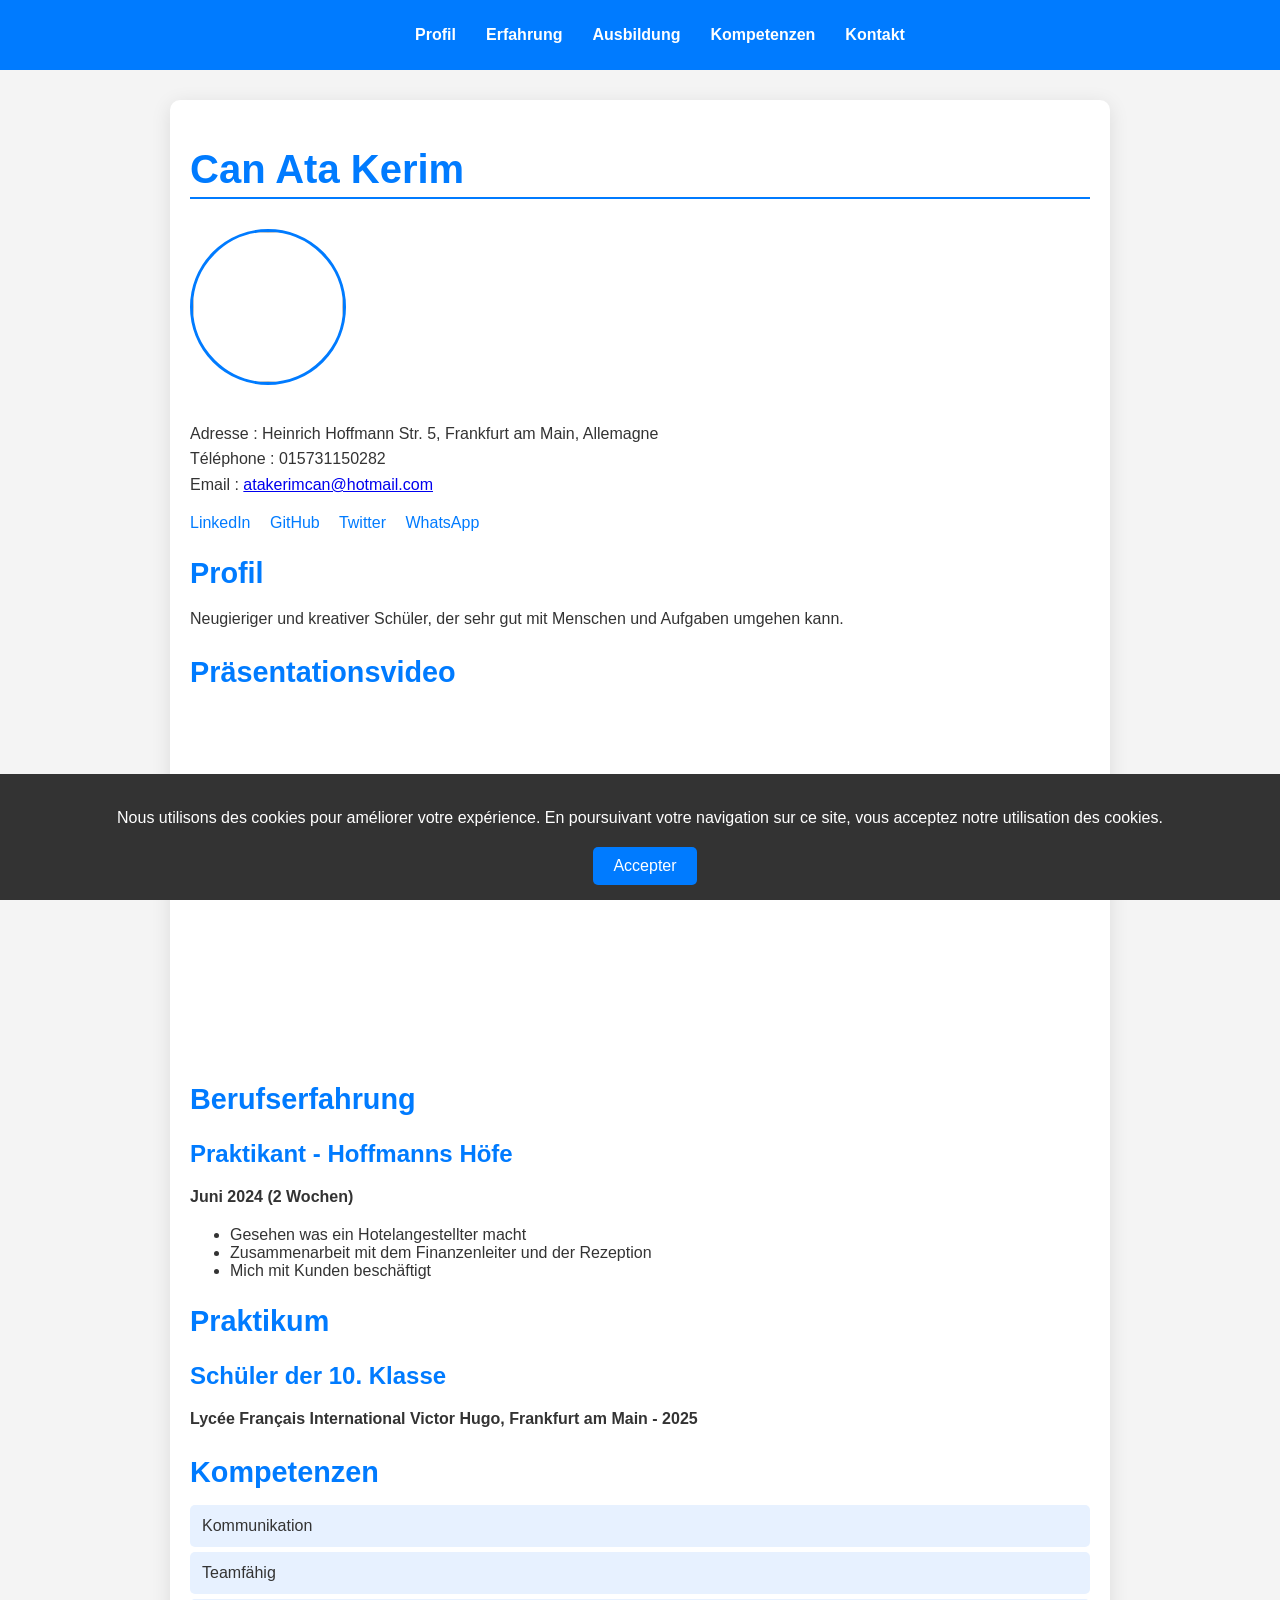
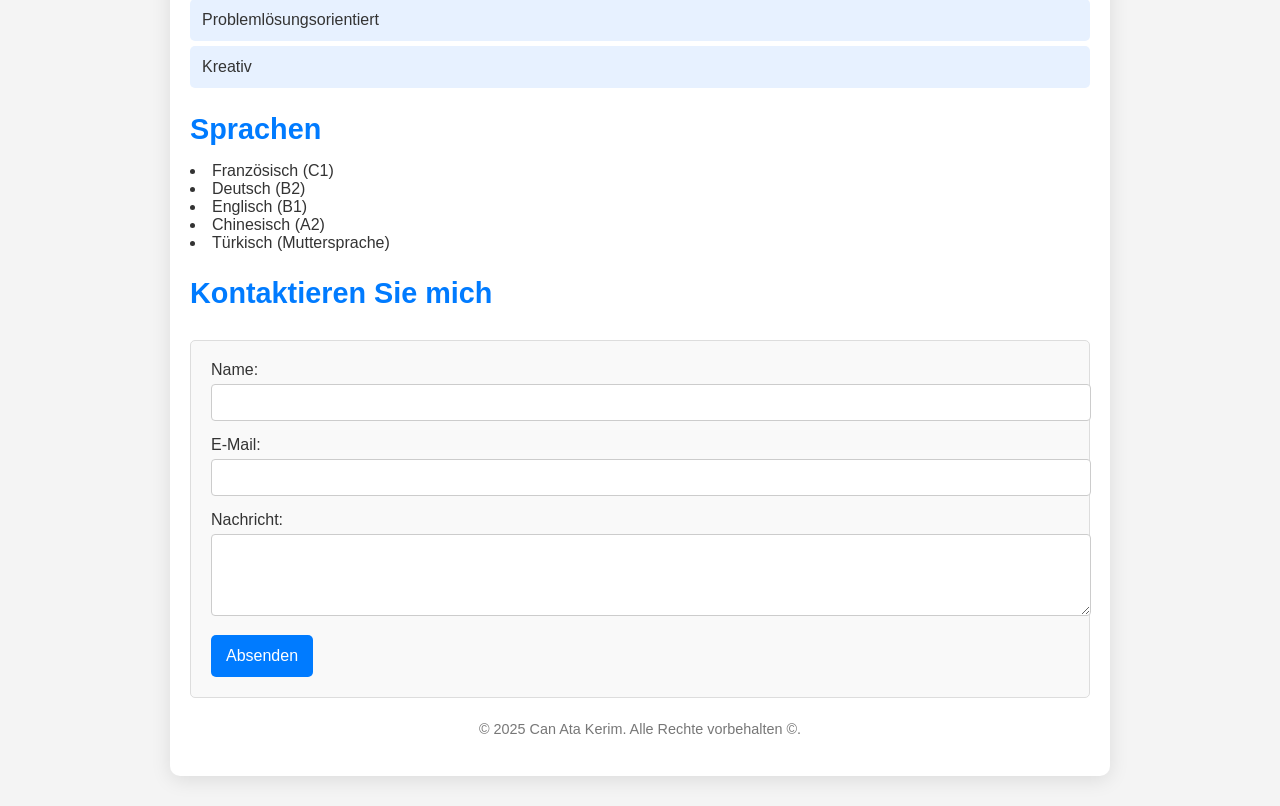
==== index.html @ 6a13491c "Update index.html" ====
<!DOCTYPE html>
<html lang="de">
<head>
  <meta charset="UTF-8">
  <meta name="viewport" content="width=device-width, initial-scale=1.0">
  <title>CV Professionell</title>
  <link rel="stylesheet" href="styles.css">
</head>
<body>
  <!-- Bannière des cookies -->
  <div id="cookie-banner" class="cookie-banner">
    <div class="cookie-content">
      <p>Nous utilisons des cookies pour améliorer votre expérience. En poursuivant votre navigation sur ce site, vous acceptez notre utilisation des cookies.</p>
      <button id="accept-cookies">Accepter</button>
    </div>
  </div>

  <!-- Navigation -->
  <nav>
    <ul class="navbar">
      <li><a href="#profil">Profil</a></li>
      <li><a href="#erfahrung">Erfahrung</a></li>
      <li><a href="#ausbildung">Ausbildung</a></li>
      <li><a href="#kompetenzen">Kompetenzen</a></li>
      <li><a href="#kontakt">Kontakt</a></li>
    </ul>
  </nav>

  <div class="container">
    <!-- Information personnelle -->
    <h1>Can Ata Kerim</h1>
    <img src="C:\Users\atake\Desktop\web sayfa/benimfotoeski.jpg" class="profile-photo">
    <p>
      Adresse : Heinrich Hoffmann Str. 5, Frankfurt am Main, Allemagne<br>
      Téléphone : 015731150282<br>
      Email : <a href="mailto:atakerimcan@hotmail.com">atakerimcan@hotmail.com</a><br>
      <div class="links">
    <a href="https://www.linkedin.com/shareArticle?url=https://ata2009.github.io/Praktikum_AtakerimCan2009aW1wb3J0YW50cGxlYXNlZG9uJ3RnaXZlYWNjZXN0b290aGVyc2hlcmU/" target="_blank">LinkedIn</a>
    <a href="https://github.com/ata2009" target="_blank">GitHub</a>
    <a href="https://twitter.com/intent/tweet?text=Schau%20dir%20mein%20CV%20an!&url=https://ata2009.github.io/Praktikum_AtakerimCan2009aW1wb3J0YW50cGxlYXNlZG9uJ3RnaXZlYWNjZXN0b290aGVyc2hlcmU/" target="_blank">Twitter</a>
    <a href="https://wa.me/?text=Schau%20dir%20mein%20CV%20an!%20https://ata2009.github.io/Praktikum_AtakerimCan2009aW1wb3J0YW50cGxlYXNlZG9uJ3RnaXZlYWNjZXN0b290aGVyc2hlcmU/" target="_blank">WhatsApp</a>
</div>
    </p>

    <!-- Profil -->
    <h2 id="profil">Profil</h2>
    <p>
      Neugieriger und kreativer Schüler, der sehr gut mit Menschen und Aufgaben umgehen kann.
    </p>

    <!-- Vidéo -->
    <h2 id="video">Präsentationsvideo</h2>
    <iframe class="video" src="https://www.youtube.com/embed/votre_video_id" frameborder="0" allowfullscreen></iframe>

    <!-- Expérience -->
    <h2 id="erfahrung">Berufserfahrung</h2>
    <h3>Praktikant - Hoffmanns Höfe</h3>
    <p><strong>Juni 2024 (2 Wochen)</strong></p>
    <ul>
      <li>Gesehen was ein Hotelangestellter macht</li>
      <li>Zusammenarbeit mit dem Finanzenleiter und der Rezeption</li>
      <li>Mich mit Kunden beschäftigt</li>
    </ul>

    <!-- Formation -->
    <h2 id="ausbildung">Praktikum</h2>
    <h3>Schüler der 10. Klasse</h3>
    <p><strong>Lycée Français International Victor Hugo, Frankfurt am Main - 2025</strong></p>

    <!-- Compétences -->
    <h2 id="kompetenzen">Kompetenzen</h2>
    <ul class="skills">
      <li>Kommunikation</li>
      <li>Teamfähig</li>
      <li>Problemlösungsorientiert</li>
      <li>Kreativ</li>
    </ul>

    <!-- Langues -->
    <h2 id="sprachen">Sprachen</h2>
    <p>
      <li>Französisch (C1)</li>
      <li>Deutsch (B2)</li>
      <li>Englisch (B1)</li>
      <li>Chinesisch (A2)</li>
      <li>Türkisch (Muttersprache)</li>
    </p>

    <!-- Contact -->
    <h2 id="kontakt">Kontaktieren Sie mich</h2>
    <form class="contact-form" action="#" method="post">
      <label for="name">Name:</label>
      <input type="text" id="name" name="name" required>

      <label for="email">E-Mail:</label>
      <input type="email" id="email" name="email" required>

      <label for="message">Nachricht:</label>
      <textarea id="message" name="message" rows="4" required></textarea>

      <button type="submit">Absenden</button>
    </form>

    <div class="footer">
      <p>&copy; 2025 Can Ata Kerim. Alle Rechte vorbehalten ©.</p>
    </div>
  </div>

  <!-- JavaScript pour la bannière de cookies -->
  <script>
    // Attendre que le DOM soit complètement chargé
    document.addEventListener('DOMContentLoaded', function() {
        var cookieBanner = document.getElementById('cookie-banner');
        var acceptButton = document.getElementById('accept-cookies');
        
        // Vérifier si l'utilisateur a déjà accepté les cookies
        if (!localStorage.getItem('cookiesAccepted')) {
            // Afficher la bannière avec animation
            setTimeout(function() {
                cookieBanner.classList.add('show');
            }, 1000); // Attendre 1 seconde avant de montrer la bannière
        }

        // Si l'utilisateur accepte les cookies
        acceptButton.addEventListener('click', function() {
            // Cacher la bannière avec animation
            cookieBanner.classList.remove('show');
            
            // Sauvegarder que l'utilisateur a accepté les cookies
            localStorage.setItem('cookiesAccepted', 'true');
            
            // Attendre que l'animation soit terminée avant de cacher l'élément
            setTimeout(function() {
                cookieBanner.style.display = 'none';
            }, 500); // Délai de 500ms pour laisser l'animation se terminer
        });
    });
  </script>
</body>
</html>
---- styles.css ----
/* styles.css */

body {
    font-family: 'Arial', sans-serif;
    margin: 0;
    padding: 0;
    background-color: #f4f4f4;
    color: #333;
}

nav {
    background: #007BFF;
    padding: 10px 0;
    position: sticky;
    top: 0;
    z-index: 1000;
}

.navbar {
    list-style: none;
    display: flex;
    justify-content: center;
}

.navbar li {
    margin: 0 15px;
}

.navbar a {
    color: white;
    text-decoration: none;
    font-weight: bold;
    transition: color 0.3s;
}

.navbar a:hover {
    color: #FFD700;
}

.container {
    max-width: 900px;
    margin: 30px auto;
    padding: 20px;
    background: #ffffff;
    border-radius: 10px;
    box-shadow: 0 4px 20px rgba(0, 0, 0, 0.1);
}

h1, h2, h3 {
    color: #007BFF;
    margin-bottom: 10px;
}

h1 {
    font-size: 2.5em;
    border-bottom: 2px solid #007BFF;
    padding-bottom: 5px;
}

h2 {
    font-size: 1.8em;
    margin-top: 25px;
    cursor: pointer;
}

h3 {
    font-size: 1.5em;
}

p {
    line-height: 1.6;
}

.profile-photo {
    width: 150px;
    height: 150px;
    border-radius: 50%;
    margin: 20px 0;
    border: 3px solid #007BFF;
}

.video {
    width: 100%;
    height: 315px;
    margin: 20px 0;
}

.skills {
    list-style-type: none;
    padding: 0;
}

.skills li {
    background: #e7f1ff;
    margin: 5px 0;
    padding: 12px;
    border-radius: 5px;
    transition: background 0.3s;
}

.skills li:hover {
    background: #d0e7ff;
}

.contact-form {
    margin-top: 30px;
    padding: 20px;
    background-color: #f9f9f9;
    border: 1px solid #ddd;
    border-radius: 5px;
}

.contact-form label {
    display: block;
    margin-bottom: 5px;
}

.contact-form input, .contact-form textarea {
    width: 100%;
    padding: 10px;
    margin-bottom: 15px;
    border: 1px solid #ccc;
    border-radius: 4px;
}

.contact-form button {
    background-color: #007BFF;
    color: white;
    border: none;
    padding: 12px 15px;
    border-radius: 5px;
    cursor: pointer;
    font-size: 1em;
    transition: background 0.3s;
}

.contact-form button:hover {
    background-color: #0056b3;
}

.footer {
    text-align: center;
    margin-top: 20px;
    font-size: 0.9em;
    color: #777;
}

.links a {
    color: #007BFF;
    text-decoration: none;
    margin-right: 15px;
}

.links a:hover {
    text-decoration: underline;
}

/* Styles pour le contenu caché */
.hidden {
    display: none;
}

/* Styles pour la bannière des cookies */
#cookie-banner {
    position: fixed;
    bottom: 0;
    left: 0;
    right: 0;
    background-color: #333;
    color: white;
    padding: 15px;
    text-align: center;
    font-size: 1em;
    z-index: 1000;
    display: none;
    justify-content: center;
    align-items: center;
    opacity: 0;
    transition: opacity 0.5s ease;
}

#cookie-banner.show {
    display: flex;
    opacity: 1;
}

#cookie-banner button {
    background-color: #007BFF;
    color: white;
    padding: 10px 20px;
    border: none;
    border-radius: 5px;
    cursor: pointer;
    font-size: 1em;
    margin-left: 10px;
}

#cookie-banner button:hover {
    background-color: #0056b3;
}

.cookie-consent {
    position: fixed;
    bottom: 0;
    left: 0;
    right: 0;
    background-color: #333;
    color: white;
    padding: 15px;
    text-align: center;
    font-size: 1em;
    z-index: 1000;
    display: none;
}

.cookie-consent .cookie-content {
    display: flex;
    justify-content: center;
    align-items: center;
}

.cookie-consent p {
    margin-right: 15px;
}

.cookie-consent button {
    background-color: #007BFF;
    color: white;
    padding: 10px 20px;
    border: none;
    border-radius: 5px;
    cursor: pointer;
    font-size: 1em;
}

.cookie-consent button:hover {
    background-color: #0056b3;
}
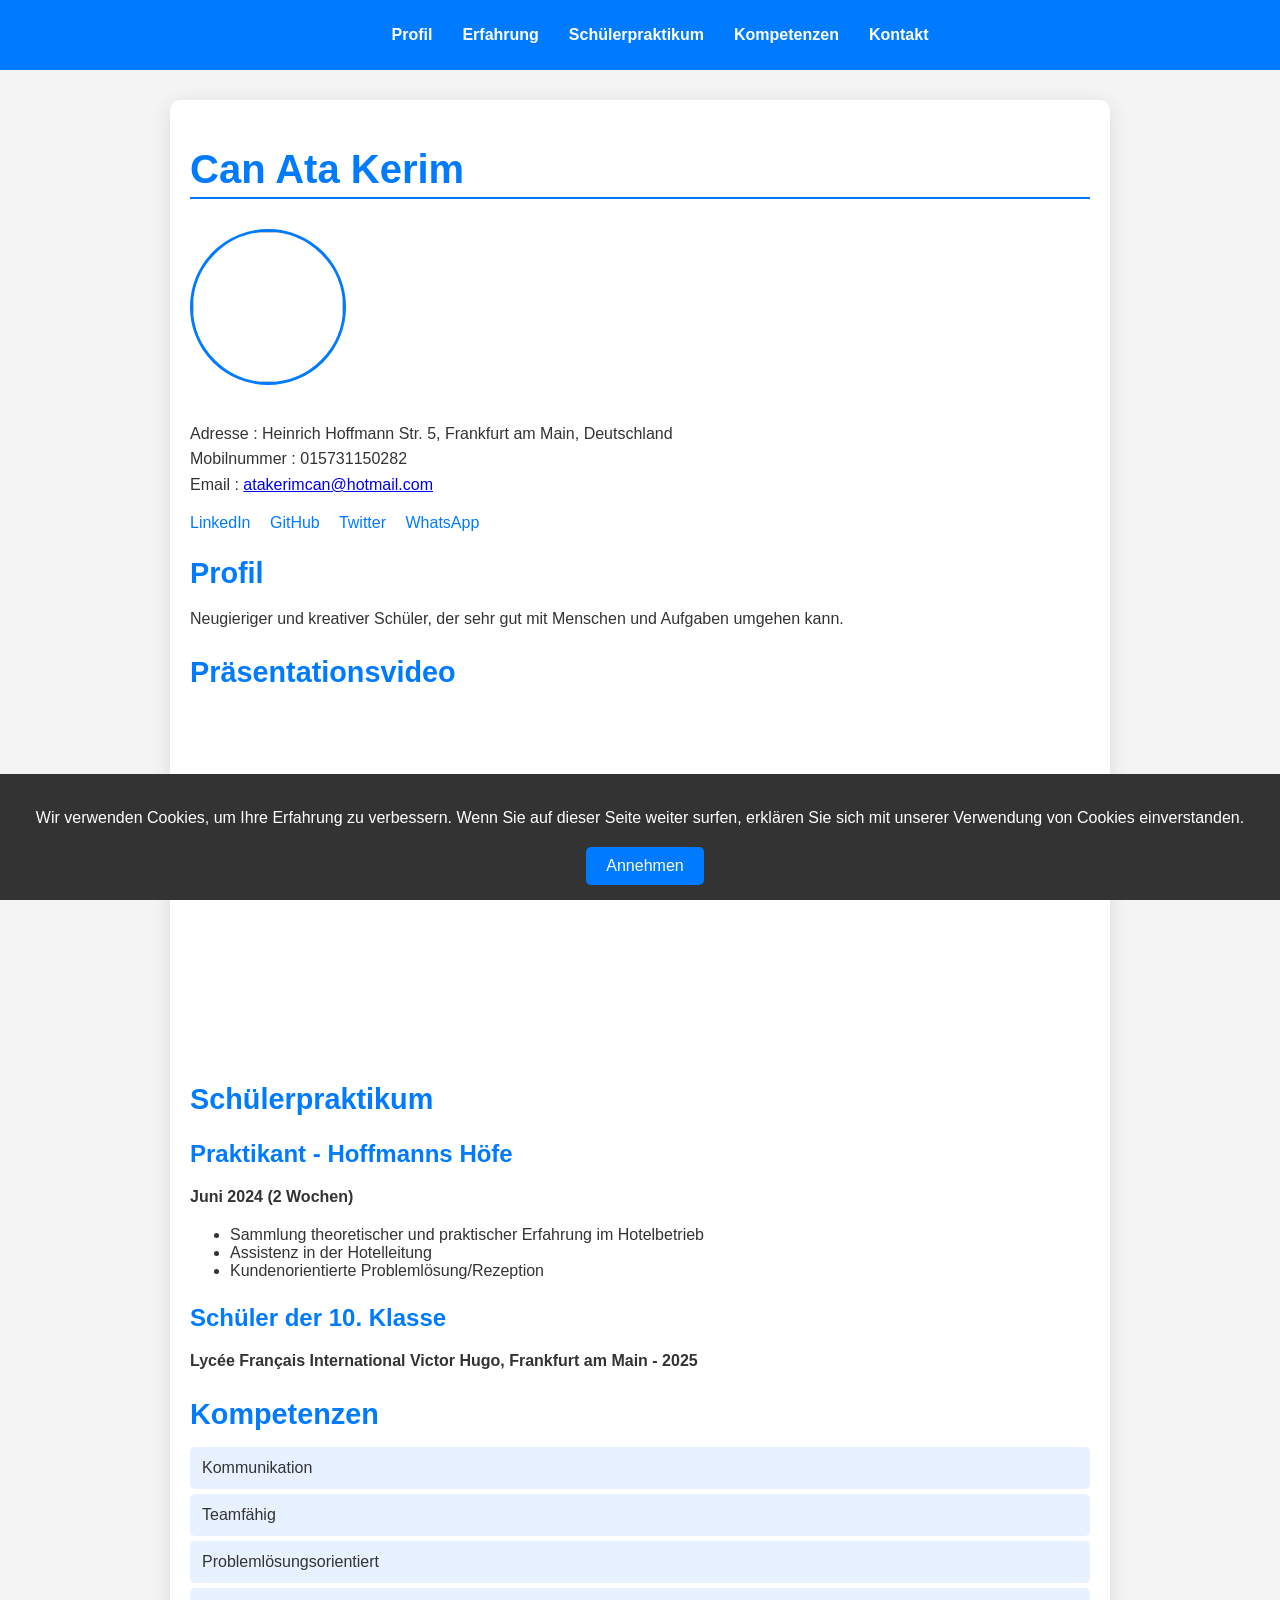
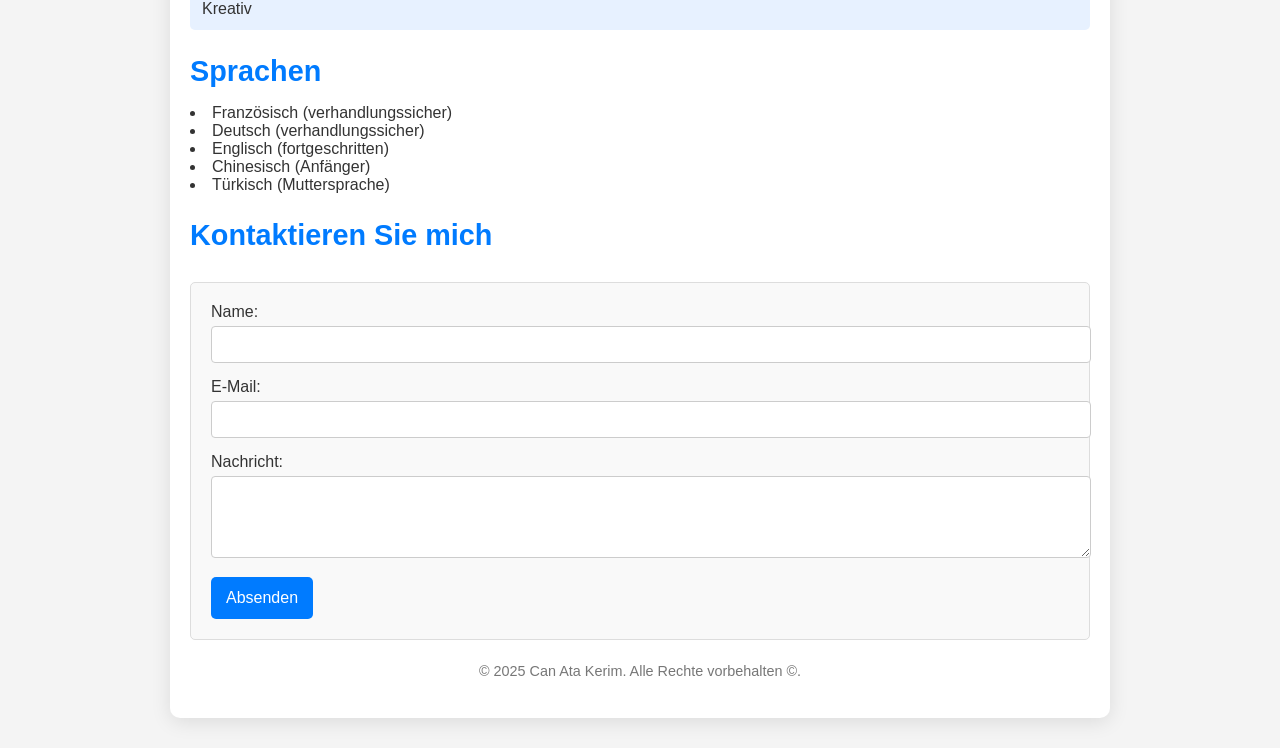
==== commit 6217b3aa: "Update index.html" ====
--- a/index.html
+++ b/index.html
@@ -10,8 +10,8 @@
   <!-- Bannière des cookies -->
   <div id="cookie-banner" class="cookie-banner">
     <div class="cookie-content">
-      <p>Nous utilisons des cookies pour améliorer votre expérience. En poursuivant votre navigation sur ce site, vous acceptez notre utilisation des cookies.</p>
-      <button id="accept-cookies">Accepter</button>
+      <p>Wir verwenden Cookies, um Ihre Erfahrung zu verbessern. Wenn Sie auf dieser Seite weiter surfen, erklären Sie sich mit unserer Verwendung von Cookies einverstanden.</p>
+      <button id="accept-cookies">Annehmen</button>
     </div>
   </div>
 
@@ -20,7 +20,7 @@
     <ul class="navbar">
       <li><a href="#profil">Profil</a></li>
       <li><a href="#erfahrung">Erfahrung</a></li>
-      <li><a href="#ausbildung">Ausbildung</a></li>
+      <li><a href="#ausbildung">Schülerpraktikum</a></li>
       <li><a href="#kompetenzen">Kompetenzen</a></li>
       <li><a href="#kontakt">Kontakt</a></li>
     </ul>
@@ -31,14 +31,21 @@
     <h1>Can Ata Kerim</h1>
     <img src="C:\Users\atake\Desktop\web sayfa/benimfotoeski.jpg" class="profile-photo">
     <p>
-      Adresse : Heinrich Hoffmann Str. 5, Frankfurt am Main, Allemagne<br>
-      Téléphone : 015731150282<br>
+      Adresse : Heinrich Hoffmann Str. 5, Frankfurt am Main, Deutschland<br>
+      Mobilnummer : 015731150282<br>
       Email : <a href="mailto:atakerimcan@hotmail.com">atakerimcan@hotmail.com</a><br>
-      <div class="links">
-    <a href="https://www.linkedin.com/shareArticle?url=https://ata2009.github.io/Praktikum_AtakerimCan2009aW1wb3J0YW50cGxlYXNlZG9uJ3RnaXZlYWNjZXN0b290aGVyc2hlcmU/" target="_blank">LinkedIn</a>
-    <a href="https://github.com/ata2009" target="_blank">GitHub</a>
-    <a href="https://twitter.com/intent/tweet?text=Schau%20dir%20mein%20CV%20an!&url=https://ata2009.github.io/Praktikum_AtakerimCan2009aW1wb3J0YW50cGxlYXNlZG9uJ3RnaXZlYWNjZXN0b290aGVyc2hlcmU/" target="_blank">Twitter</a>
-    <a href="https://wa.me/?text=Schau%20dir%20mein%20CV%20an!%20https://ata2009.github.io/Praktikum_AtakerimCan2009aW1wb3J0YW50cGxlYXNlZG9uJ3RnaXZlYWNjZXN0b290aGVyc2hlcmU/" target="_blank">WhatsApp</a>
+    <div class="links">
+    <!-- Partager sur LinkedIn -->
+    <a href="https://www.linkedin.com/shareArticle?mini=true&url=https://ata2009.github.io/Praktikum_AtakerimCan2009aW1wb3J0YW50cGxlYXNlZG9uJ3RnaXZlYWNjZXN0b290aGVyc2hlcmU/" target="_blank" rel="noopener noreferrer">LinkedIn</a>
+    
+    <!-- Profil GitHub -->
+    <a href="https://github.com/ata2009" target="_blank" rel="noopener noreferrer">GitHub</a>
+    
+    <!-- Partager sur Twitter -->
+    <a href="https://twitter.com/intent/tweet?text=Schau%20dir%20mein%20CV%20an!%20&url=https://ata2009.github.io/Praktikum_AtakerimCan2009aW1wb3J0YW50cGxlYXNlZG9uJ3RnaXZlYWNjZXN0b290aGVyc2hlcmU/" target="_blank" rel="noopener noreferrer">Twitter</a>
+    
+    <!-- Partager sur WhatsApp -->
+    <a href="https://wa.me/?text=Schau%20dir%20mein%20CV%20an!%20https://ata2009.github.io/Praktikum_AtakerimCan2009aW1wb3J0YW50cGxlYXNlZG9uJ3RnaXZlYWNjZXN0b290aGVyc2hlcmU/" target="_blank" rel="noopener noreferrer">WhatsApp</a>
 </div>
     </p>
 
@@ -53,17 +60,16 @@
     <iframe class="video" src="https://www.youtube.com/embed/votre_video_id" frameborder="0" allowfullscreen></iframe>
 
     <!-- Expérience -->
-    <h2 id="erfahrung">Berufserfahrung</h2>
+    <h2 id="erfahrung">Schülerpraktikum</h2>
     <h3>Praktikant - Hoffmanns Höfe</h3>
     <p><strong>Juni 2024 (2 Wochen)</strong></p>
     <ul>
-      <li>Gesehen was ein Hotelangestellter macht</li>
-      <li>Zusammenarbeit mit dem Finanzenleiter und der Rezeption</li>
-      <li>Mich mit Kunden beschäftigt</li>
+      <li>Sammlung theoretischer und praktischer Erfahrung im Hotelbetrieb</li>
+      <li>Assistenz in der Hotelleitung</li>
+      <li>Kundenorientierte Problemlösung/Rezeption</li>
     </ul>
 
     <!-- Formation -->
-    <h2 id="ausbildung">Praktikum</h2>
     <h3>Schüler der 10. Klasse</h3>
     <p><strong>Lycée Français International Victor Hugo, Frankfurt am Main - 2025</strong></p>
 
@@ -79,10 +85,10 @@
     <!-- Langues -->
     <h2 id="sprachen">Sprachen</h2>
     <p>
-      <li>Französisch (C1)</li>
-      <li>Deutsch (B2)</li>
-      <li>Englisch (B1)</li>
-      <li>Chinesisch (A2)</li>
+      <li>Französisch (verhandlungssicher)</li>
+      <li>Deutsch (verhandlungssicher)</li>
+      <li>Englisch (fortgeschritten)</li>
+      <li>Chinesisch (Anfänger)</li>
       <li>Türkisch (Muttersprache)</li>
     </p>
 
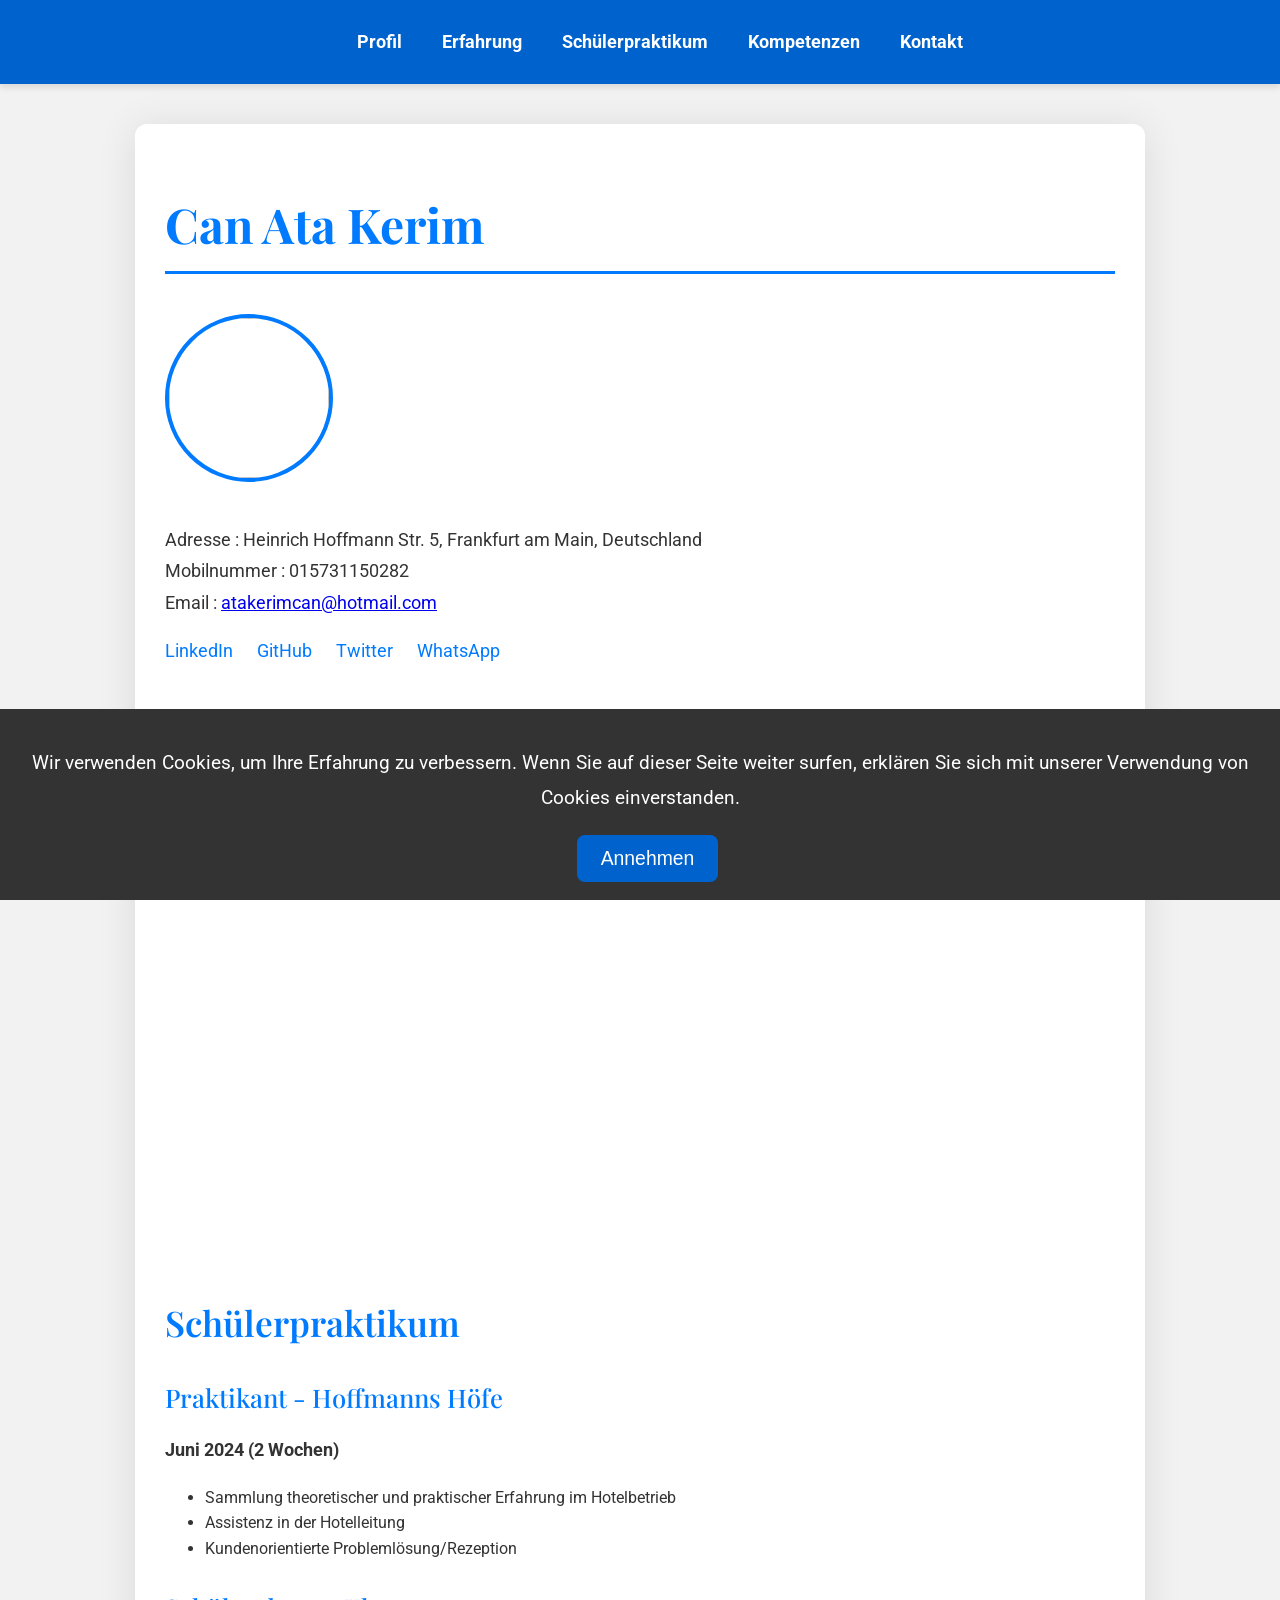
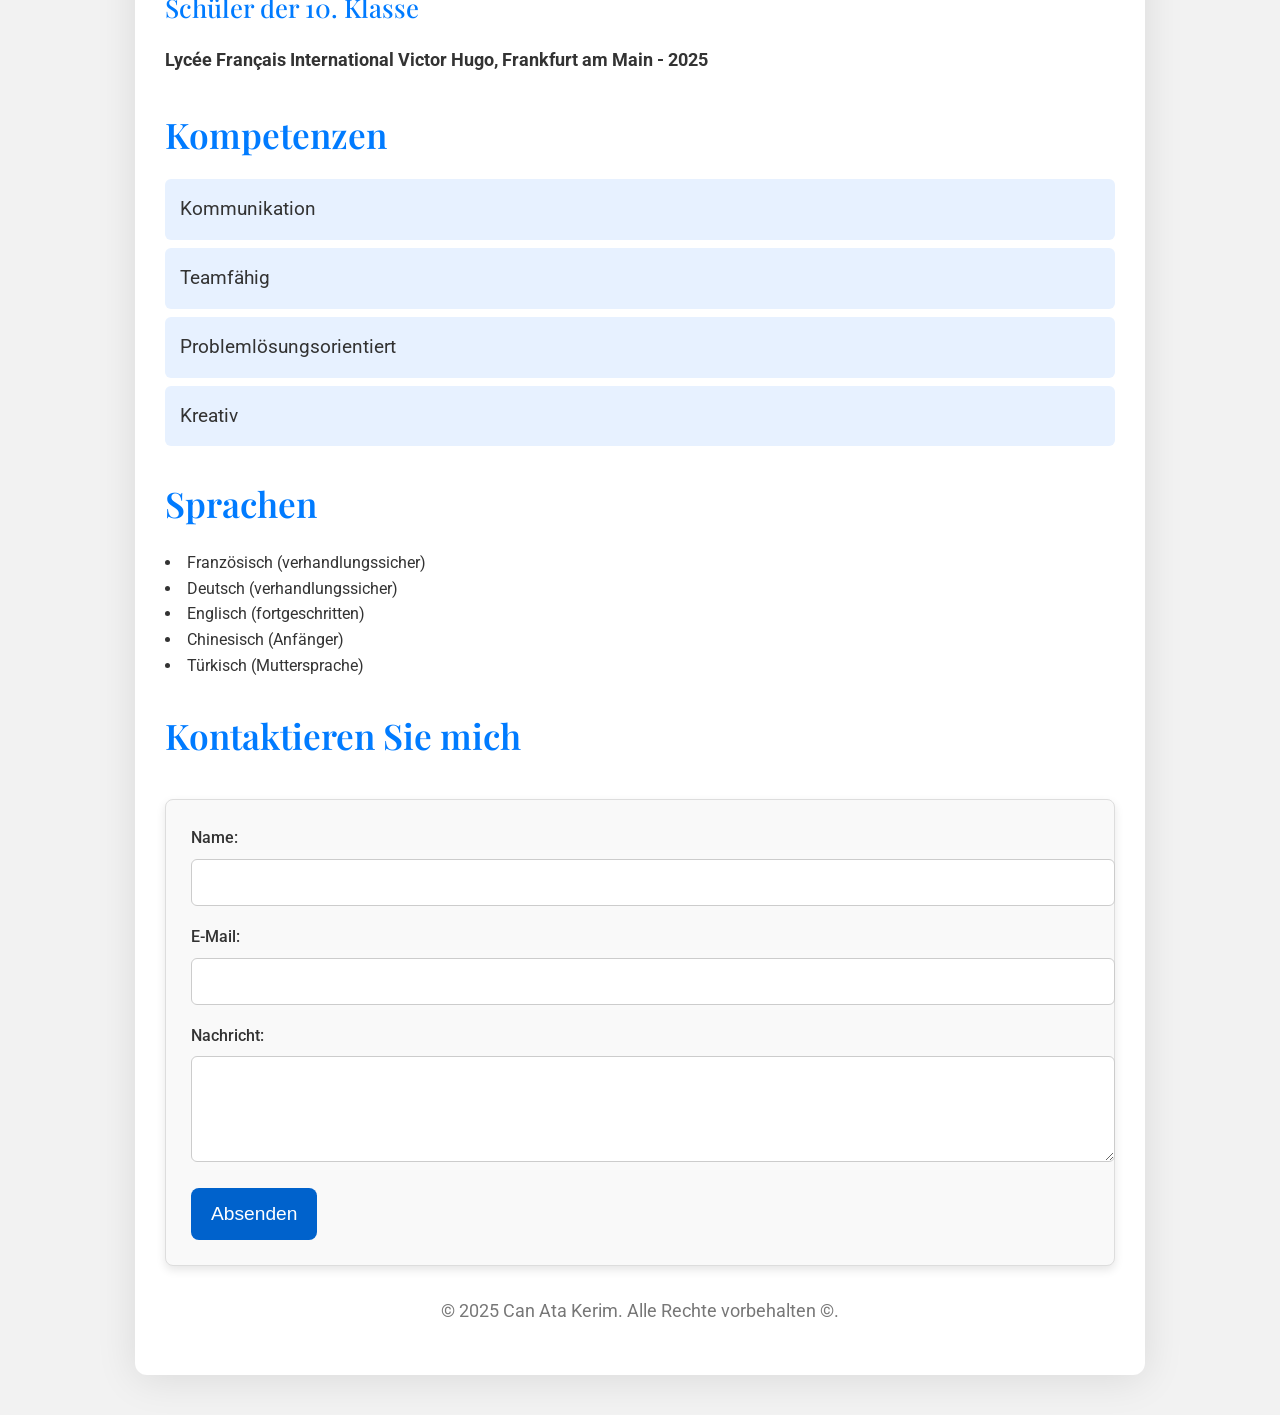
==== commit c7814c6f: "Update index.html" ====
--- a/index.html
+++ b/index.html
@@ -1,10 +1,11 @@
 <!DOCTYPE html>
 <html lang="de">
 <head>
+  <link href="https://fonts.googleapis.com/css2?family=Roboto:wght@400;500;700&family=Playfair+Display:wght@400;700&display=swap" rel="stylesheet">
   <meta charset="UTF-8">
   <meta name="viewport" content="width=device-width, initial-scale=1.0">
   <title>CV Professionell</title>
-  <link rel="stylesheet" href="styles.css">
+ <link rel="stylesheet" type="text/css" href="styles.css">
 </head>
 <body>
   <!-- Bannière des cookies -->
--- a/styles.css
+++ b/styles.css
@@ -1,21 +1,30 @@
 /* styles.css */
 
+/* Importing fonts */
+@import url('https://fonts.googleapis.com/css2?family=Roboto:wght@400;500;700&family=Playfair+Display:wght@400;700&display=swap');
+
+/* Base body styling */
 body {
-    font-family: 'Arial', sans-serif;
+    font-family: 'Roboto', sans-serif;
+    font-size: 16px;
+    line-height: 1.6;
     margin: 0;
     padding: 0;
-    background-color: #f4f4f4;
+    background-color: #f2f2f2;  /* Light gray background */
     color: #333;
 }
 
+/* Navbar styles */
 nav {
-    background: #007BFF;
-    padding: 10px 0;
+    background: #0062cc;  /* Darker blue for a more modern look */
+    padding: 12px 0;
     position: sticky;
     top: 0;
     z-index: 1000;
-}
-
+    box-shadow: 0 4px 6px rgba(0, 0, 0, 0.1);  /* Soft shadow effect */
+}
+
+/* Navbar menu */
 .navbar {
     list-style: none;
     display: flex;
@@ -23,68 +32,93 @@
 }
 
 .navbar li {
-    margin: 0 15px;
+    margin: 0 20px;
 }
 
 .navbar a {
     color: white;
     text-decoration: none;
     font-weight: bold;
+    font-family: 'Roboto', sans-serif;
+    font-size: 1.1em;
+    transition: color 0.3s, transform 0.2s ease-in-out;
+}
+
+.navbar a:hover {
+    color: #FFD700;  /* Gold hover effect */
+    transform: scale(1.1);  /* Slight scaling effect */
+}
+
+/* Main container */
+.container {
+    max-width: 950px;
+    margin: 40px auto;
+    padding: 30px;
+    background: #ffffff;
+    border-radius: 12px;
+    box-shadow: 0 4px 40px rgba(0, 0, 0, 0.1);  /* Larger shadow for depth */
+    background-image: url('https://www.transparenttextures.com/patterns/diagonal-stripes.png'); /* Subtle background texture */
+    background-color: #ffffff;
+}
+
+/* Main heading */
+h1, h2, h3 {
+    color: #007BFF;  /* Primary blue color */
+    margin-bottom: 15px;
+    font-family: 'Playfair Display', serif;
+}
+
+/* Title h1 */
+h1 {
+    font-size: 3em;
+    font-weight: 700;
+    border-bottom: 3px solid #007BFF;
+    padding-bottom: 8px;
+}
+
+/* Section headings h2 */
+h2 {
+    font-size: 2.2em;
+    margin-top: 30px;
+    font-weight: 600;
+    cursor: pointer;
     transition: color 0.3s;
 }
 
-.navbar a:hover {
-    color: #FFD700;
-}
-
-.container {
-    max-width: 900px;
-    margin: 30px auto;
-    padding: 20px;
-    background: #ffffff;
-    border-radius: 10px;
-    box-shadow: 0 4px 20px rgba(0, 0, 0, 0.1);
-}
-
-h1, h2, h3 {
+h2:hover {
     color: #007BFF;
-    margin-bottom: 10px;
-}
-
-h1 {
-    font-size: 2.5em;
-    border-bottom: 2px solid #007BFF;
-    padding-bottom: 5px;
-}
-
-h2 {
-    font-size: 1.8em;
-    margin-top: 25px;
-    cursor: pointer;
-}
-
+}
+
+/* Subtitle h3 */
 h3 {
-    font-size: 1.5em;
-}
-
+    font-size: 1.6em;
+    font-weight: 500;
+}
+
+/* Paragraphs */
 p {
-    line-height: 1.6;
-}
-
+    line-height: 1.8;
+    font-weight: 400;
+    font-size: 1.1em;
+}
+
+/* Profile photo */
 .profile-photo {
-    width: 150px;
-    height: 150px;
+    width: 160px;
+    height: 160px;
     border-radius: 50%;
-    margin: 20px 0;
-    border: 3px solid #007BFF;
-}
-
+    margin: 25px 0;
+    border: 4px solid #007BFF;
+}
+
+/* Video embed */
 .video {
     width: 100%;
     height: 315px;
     margin: 20px 0;
 }
 
+/* Skills list */
 .skills {
     list-style-type: none;
     padding: 0;
@@ -92,75 +126,88 @@
 
 .skills li {
     background: #e7f1ff;
-    margin: 5px 0;
-    padding: 12px;
-    border-radius: 5px;
-    transition: background 0.3s;
+    margin: 8px 0;
+    padding: 15px;
+    border-radius: 6px;
+    font-size: 1.2em;
+    transition: background 0.3s, transform 0.2s ease;
 }
 
 .skills li:hover {
     background: #d0e7ff;
-}
-
+    transform: scale(1.05);  /* Smooth scale effect on hover */
+}
+
+/* Contact form styling */
 .contact-form {
-    margin-top: 30px;
-    padding: 20px;
+    margin-top: 35px;
+    padding: 25px;
     background-color: #f9f9f9;
     border: 1px solid #ddd;
-    border-radius: 5px;
+    border-radius: 8px;
+    box-shadow: 0 4px 10px rgba(0, 0, 0, 0.1);  /* Light shadow effect */
 }
 
 .contact-form label {
     display: block;
-    margin-bottom: 5px;
+    margin-bottom: 8px;
+    font-weight: 500;
 }
 
 .contact-form input, .contact-form textarea {
     width: 100%;
-    padding: 10px;
-    margin-bottom: 15px;
+    padding: 12px;
+    margin-bottom: 18px;
     border: 1px solid #ccc;
-    border-radius: 4px;
+    border-radius: 6px;
+    font-size: 1.1em;
 }
 
 .contact-form button {
-    background-color: #007BFF;
+    background-color: #0062cc;
     color: white;
     border: none;
-    padding: 12px 15px;
-    border-radius: 5px;
-    cursor: pointer;
-    font-size: 1em;
-    transition: background 0.3s;
+    padding: 15px 20px;
+    border-radius: 8px;
+    cursor: pointer;
+    font-size: 1.2em;
+    transition: background 0.3s, transform 0.2s ease;
 }
 
 .contact-form button:hover {
     background-color: #0056b3;
-}
-
+    transform: scale(1.05);  /* Button hover scaling */
+}
+
+/* Footer styles */
 .footer {
     text-align: center;
-    margin-top: 20px;
-    font-size: 0.9em;
+    margin-top: 30px;
+    font-size: 1em;
     color: #777;
 }
 
+/* Social media links */
 .links a {
     color: #007BFF;
     text-decoration: none;
-    margin-right: 15px;
+    margin-right: 20px;
+    font-family: 'Roboto', sans-serif;
+    font-size: 1.1em;
+    transition: color 0.3s;
 }
 
 .links a:hover {
+    color: #FFD700;
     text-decoration: underline;
 }
 
-/* Styles pour le contenu caché */
+/* Hidden content */
 .hidden {
     display: none;
 }
 
-/* Styles pour la bannière des cookies */
+/* Cookie banner styling */
 #cookie-banner {
     position: fixed;
     bottom: 0;
@@ -168,9 +215,9 @@
     right: 0;
     background-color: #333;
     color: white;
-    padding: 15px;
+    padding: 18px;
     text-align: center;
-    font-size: 1em;
+    font-size: 1.1em;
     z-index: 1000;
     display: none;
     justify-content: center;
@@ -185,20 +232,22 @@
 }
 
 #cookie-banner button {
-    background-color: #007BFF;
-    color: white;
-    padding: 10px 20px;
+    background-color: #0062cc;
+    color: white;
+    padding: 12px 24px;
     border: none;
-    border-radius: 5px;
-    cursor: pointer;
-    font-size: 1em;
-    margin-left: 10px;
+    border-radius: 8px;
+    cursor: pointer;
+    font-size: 1.1em;
+    margin-left: 15px;
+    transition: background 0.3s;
 }
 
 #cookie-banner button:hover {
     background-color: #0056b3;
 }
 
+/* Cookie consent styling */
 .cookie-consent {
     position: fixed;
     bottom: 0;
@@ -206,9 +255,9 @@
     right: 0;
     background-color: #333;
     color: white;
-    padding: 15px;
+    padding: 18px;
     text-align: center;
-    font-size: 1em;
+    font-size: 1.1em;
     z-index: 1000;
     display: none;
 }
@@ -220,20 +269,18 @@
 }
 
 .cookie-consent p {
-    margin-right: 15px;
+    margin-right: 18px;
 }
 
 .cookie-consent button {
-    background-color: #007BFF;
-    color: white;
-    padding: 10px 20px;
+    background-color: #0062cc;
+    color: white;
+    padding: 12px 24px;
     border: none;
-    border-radius: 5px;
-    cursor: pointer;
-    font-size: 1em;
+    border-radius: 8px;
+    cursor: pointer;
+    font-size: 1.1em;
 }
 
 .cookie-consent button:hover {
     background-color: #0056b3;
-}
-
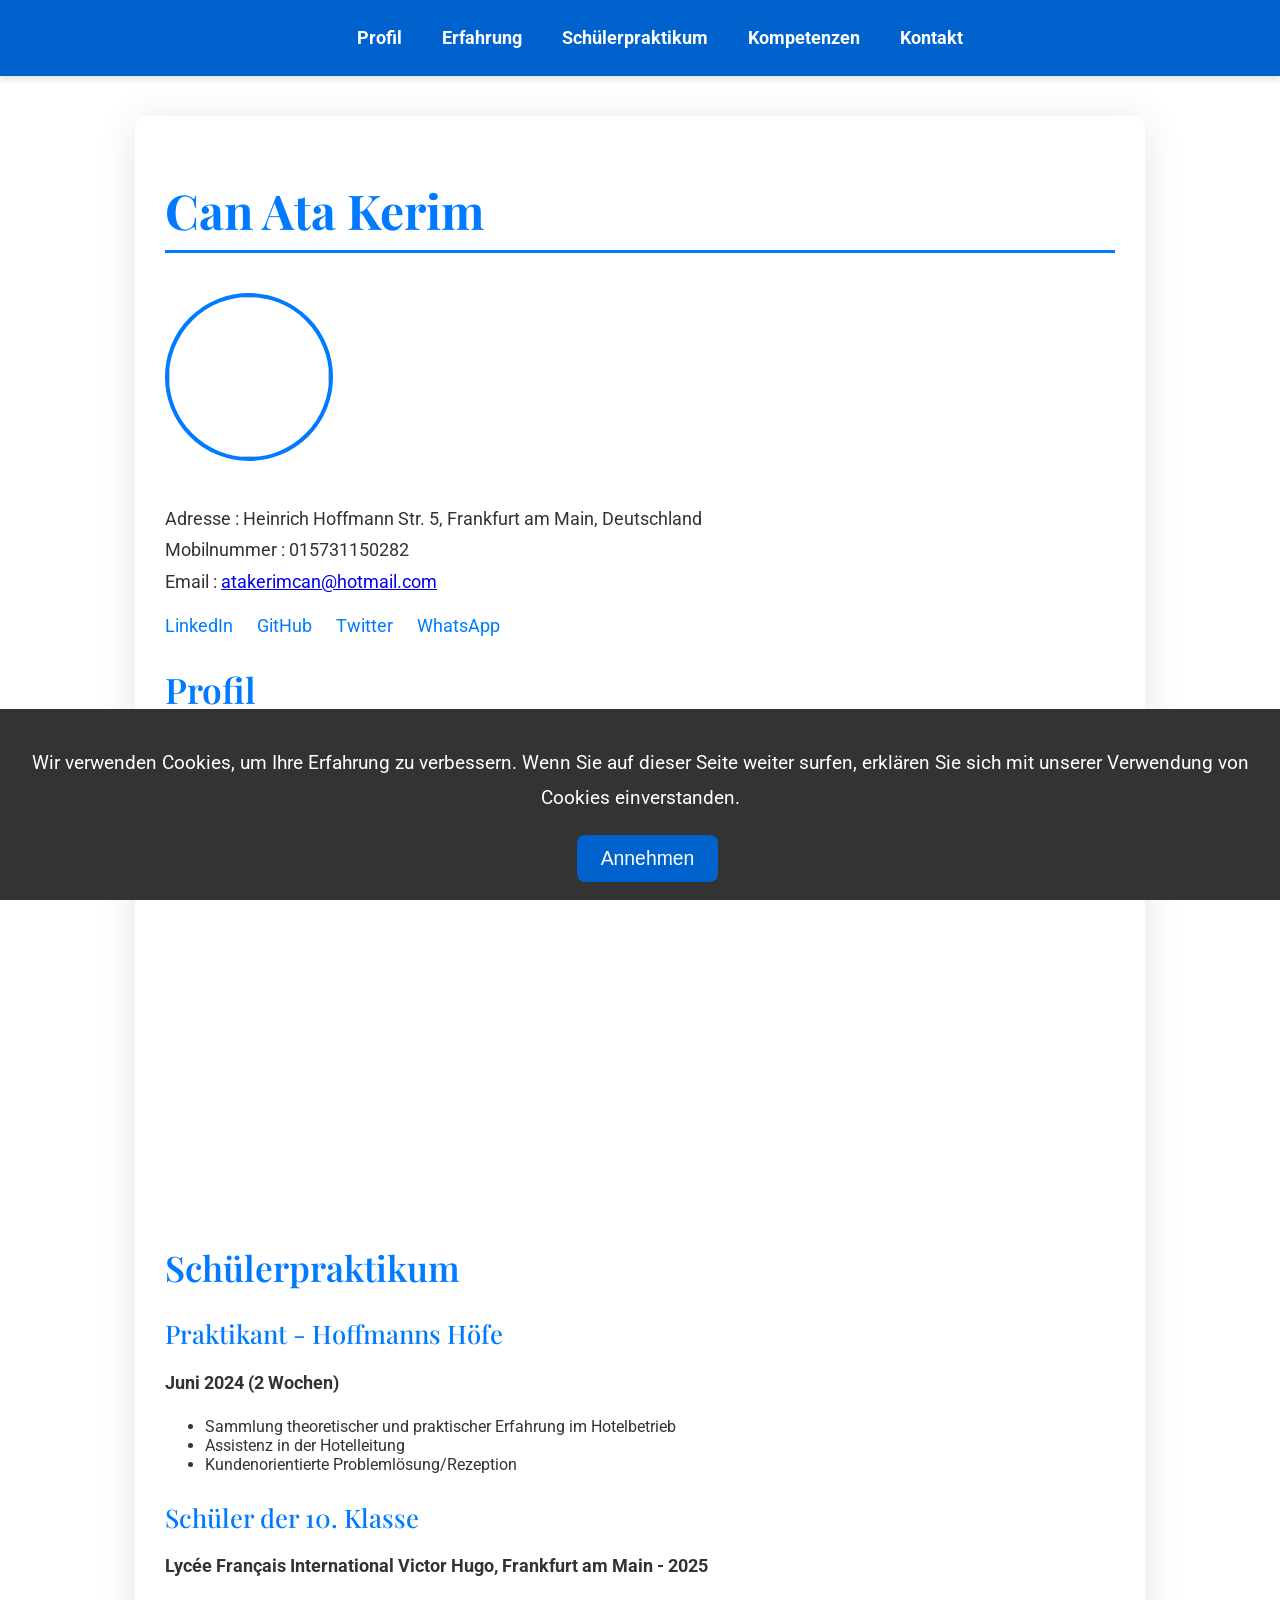
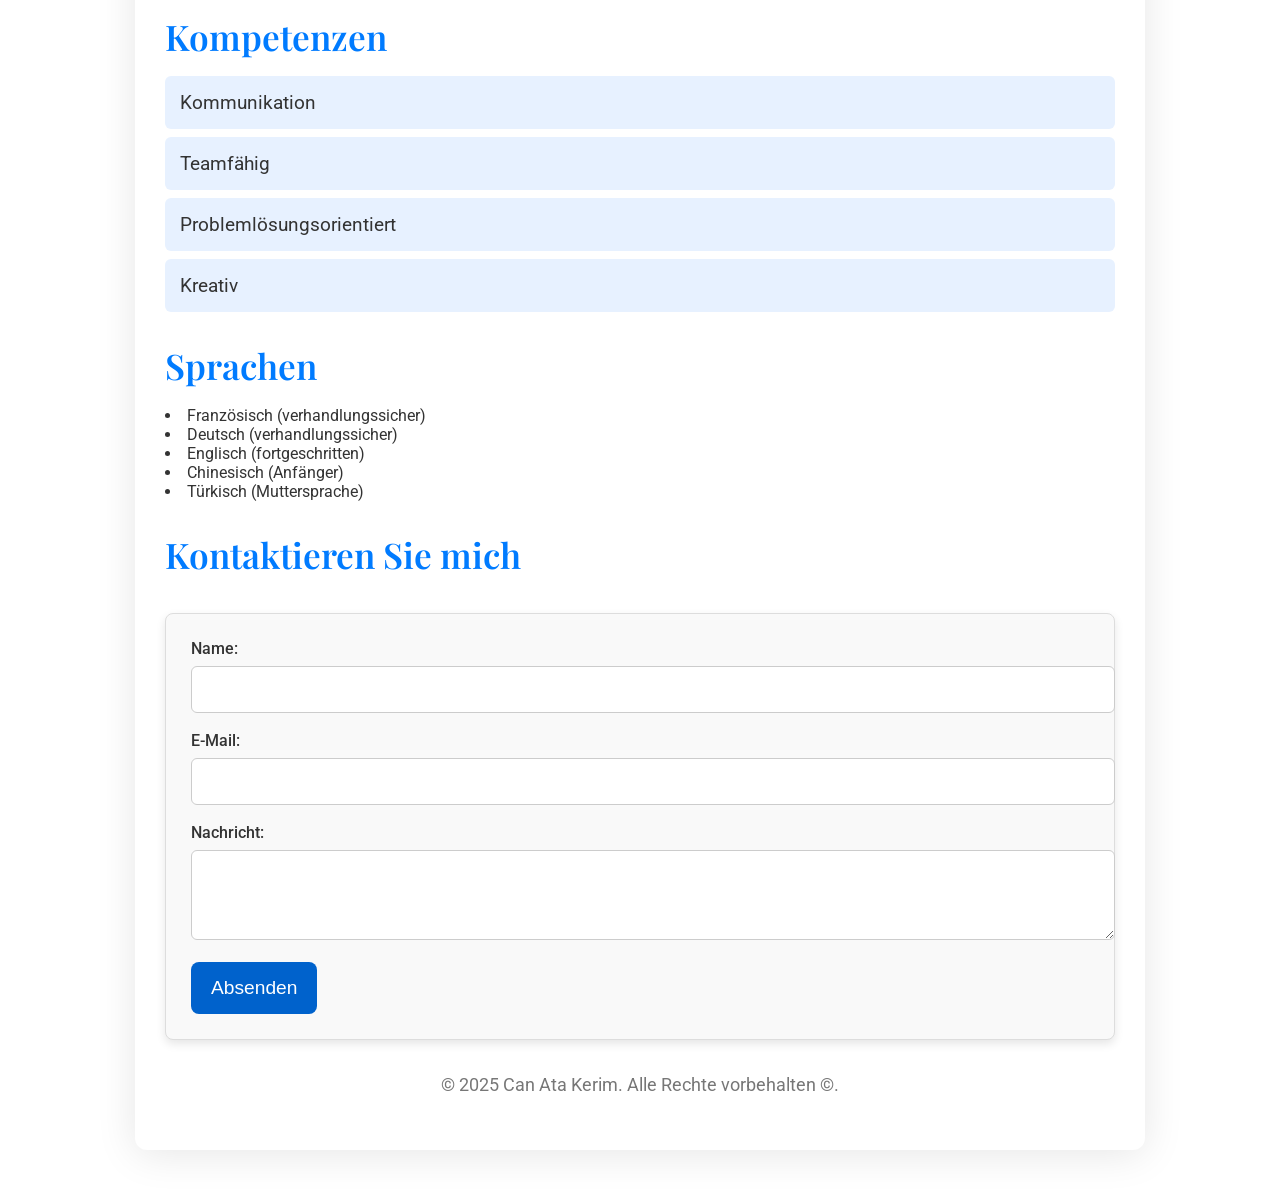
==== commit b242b4ee: "Update index.html" ====
--- a/index.html
+++ b/index.html
@@ -43,10 +43,10 @@
     <a href="https://github.com/ata2009" target="_blank" rel="noopener noreferrer">GitHub</a>
     
     <!-- Partager sur Twitter -->
-    <a href="https://twitter.com/intent/tweet?text=Schau%20dir%20mein%20CV%20an!%20&url=https://ata2009.github.io/Praktikum_AtakerimCan2009aW1wb3J0YW50cGxlYXNlZG9uJ3RnaXZlYWNjZXN0b290aGVyc2hlcmU/" target="_blank" rel="noopener noreferrer">Twitter</a>
+    <a href="https://twitter.com/intent/tweet?text=url=https://ata2009.github.io/Praktikum_AtakerimCan2009aW1wb3J0YW50cGxlYXNlZG9uJ3RnaXZlYWNjZXN0b290aGVyc2hlcmU/" target="_blank" rel="noopener noreferrer">Twitter</a>
     
     <!-- Partager sur WhatsApp -->
-    <a href="https://wa.me/?text=Schau%20dir%20mein%20CV%20an!%20https://ata2009.github.io/Praktikum_AtakerimCan2009aW1wb3J0YW50cGxlYXNlZG9uJ3RnaXZlYWNjZXN0b290aGVyc2hlcmU/" target="_blank" rel="noopener noreferrer">WhatsApp</a>
+    <a href="https://wa.me/?text=https://ata2009.github.io/Praktikum_AtakerimCan2009aW1wb3J0YW50cGxlYXNlZG9uJ3RnaXZlYWNjZXN0b290aGVyc2hlcmU/" target="_blank" rel="noopener noreferrer">WhatsApp</a>
 </div>
     </p>
 
--- a/styles.css
+++ b/styles.css
@@ -6,14 +6,14 @@
 /* Base body styling */
 body {
     font-family: 'Roboto', sans-serif;
-    font-size: 16px;
-    line-height: 1.6;
     margin: 0;
     padding: 0;
-    background-color: #f2f2f2;  /* Light gray background */
+    background: url('https://www.toptal.com/designers/subtlepatterns/patterns/linen.png');
+    background-size: cover; /* L'image prend toute la taille de l'écran */
+    background-repeat: no-repeat; /* L'image ne se répète pas */
+    background-position: center center; /* L'image est centrée */
     color: #333;
 }
-
 /* Navbar styles */
 nav {
     background: #0062cc;  /* Darker blue for a more modern look */
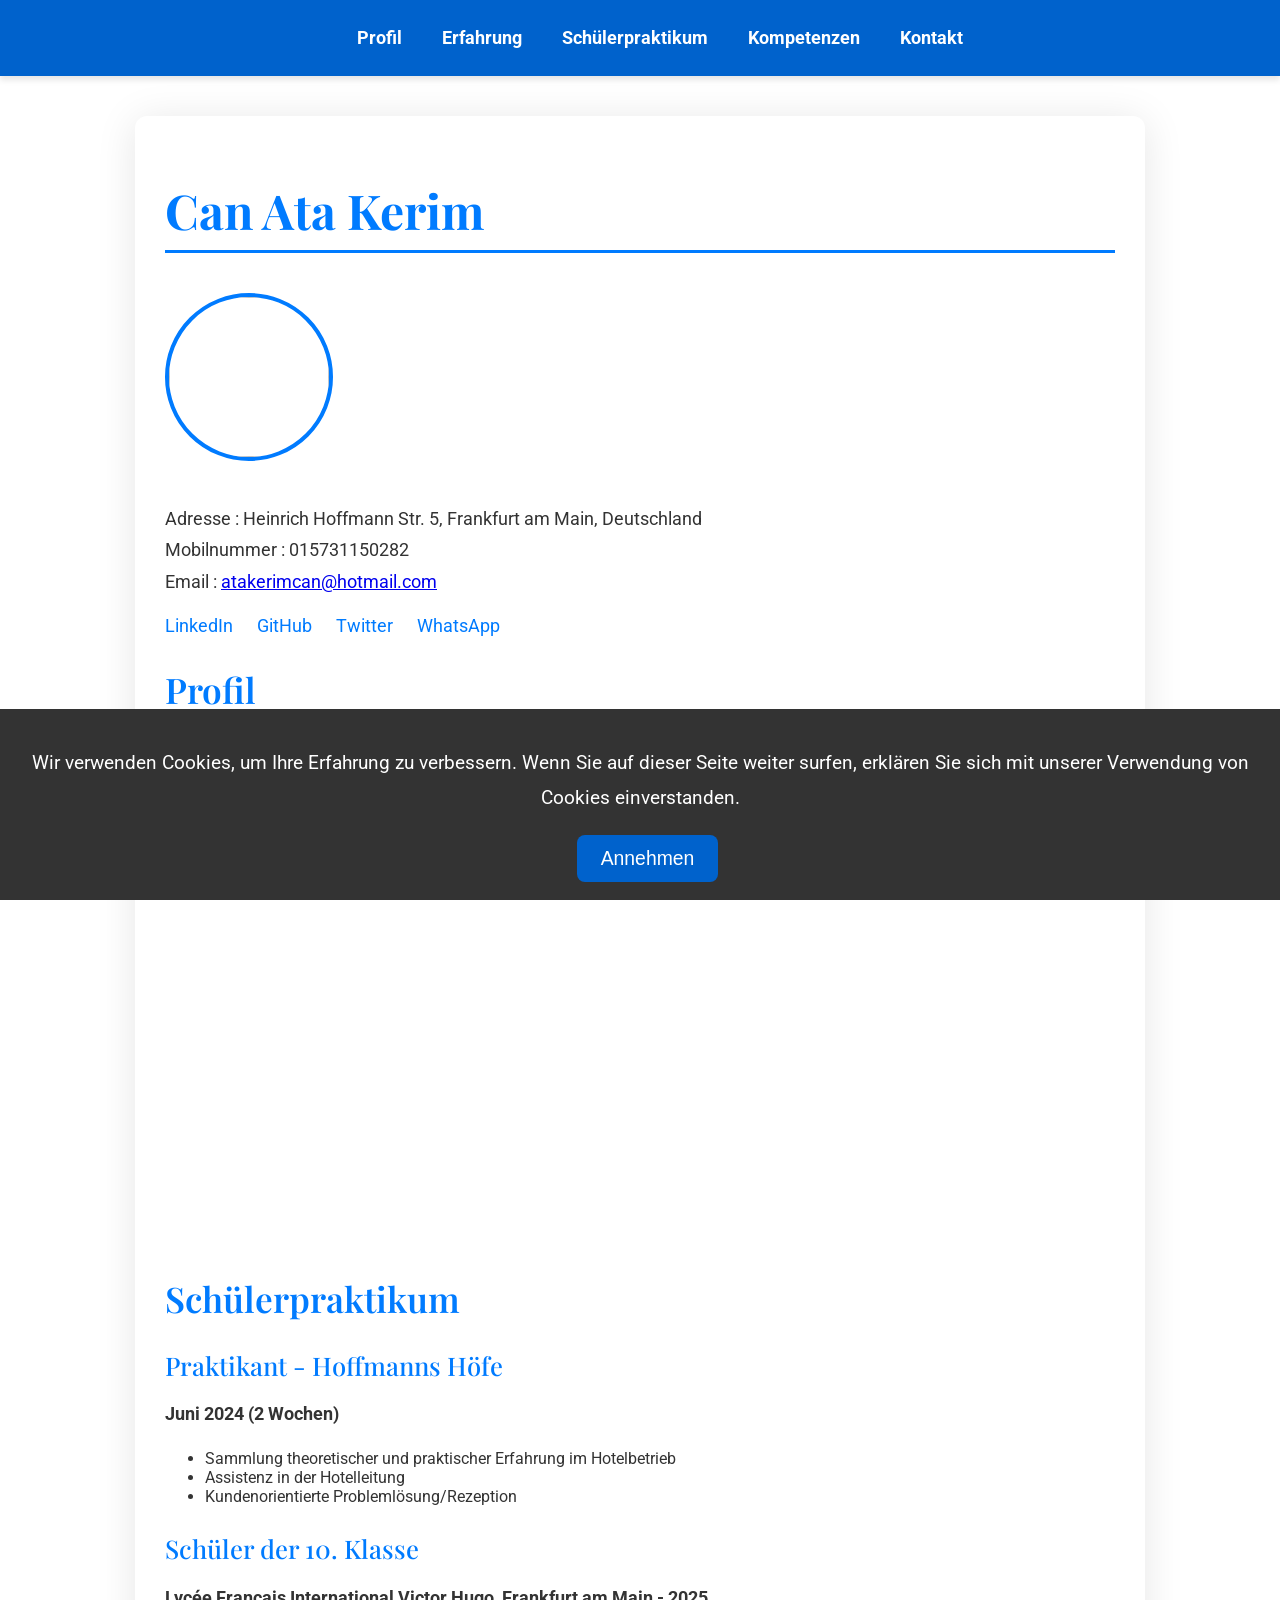
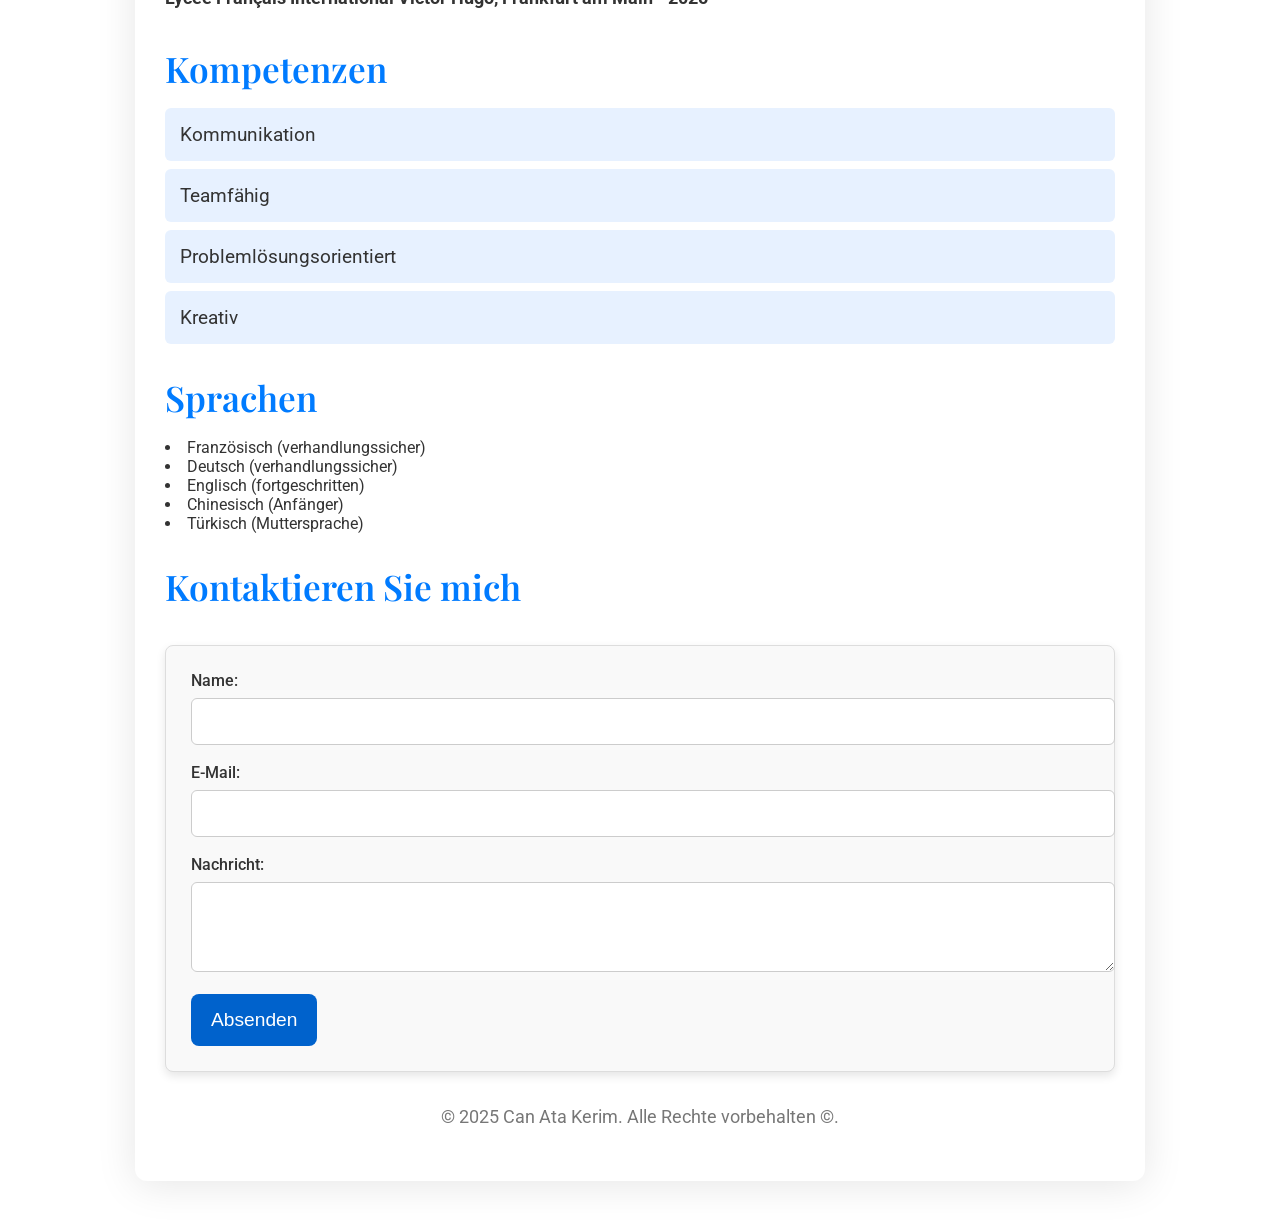
==== commit 7e6625de: "Update index.html" ====
--- a/index.html
+++ b/index.html
@@ -53,7 +53,7 @@
     <!-- Profil -->
     <h2 id="profil">Profil</h2>
     <p>
-      Neugieriger und kreativer Schüler, der sehr gut mit Menschen und Aufgaben umgehen kann.
+      Neugieriger und kreativer Schüler, der sehr gut mit Menschen und Aufgaben umgehen kann. Ich interrissiere mich sehr für Technik, Handel, sowie Automobile und Luftmaschinen
     </p>
 
     <!-- Vidéo -->
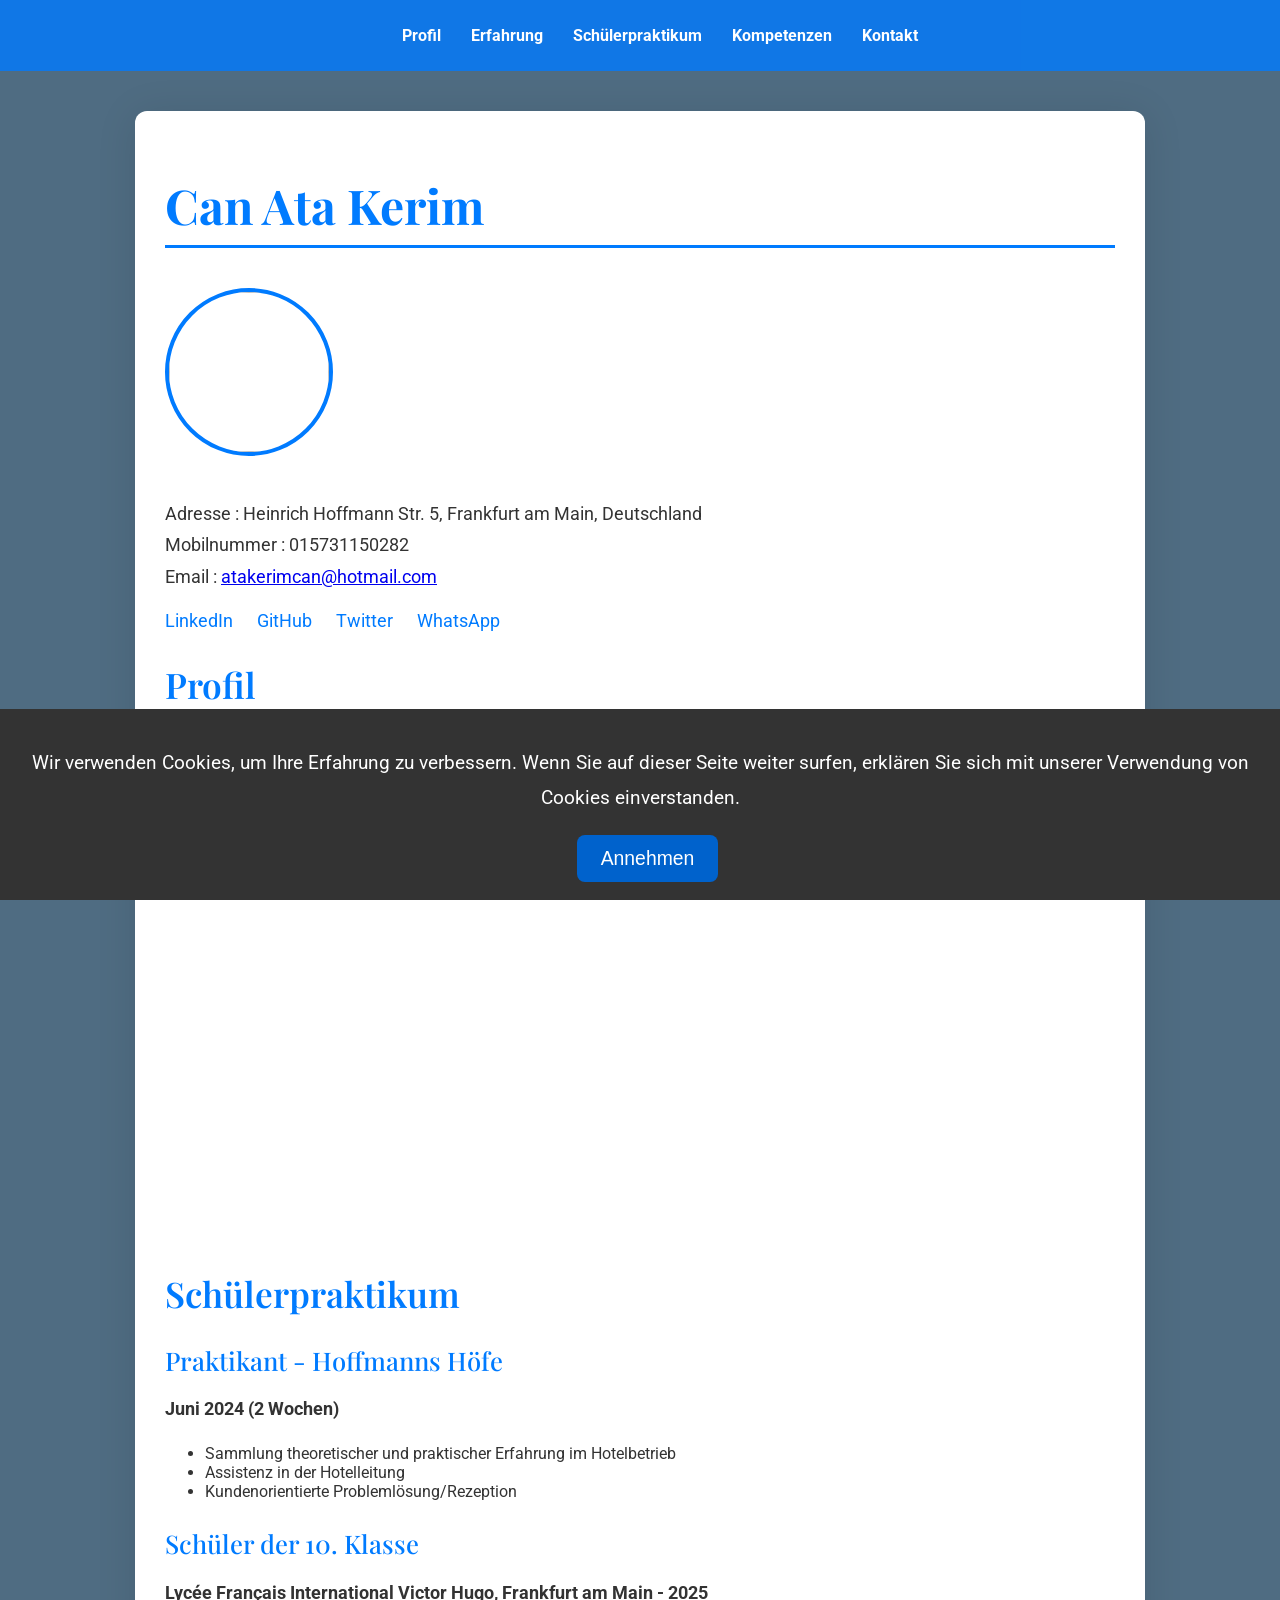
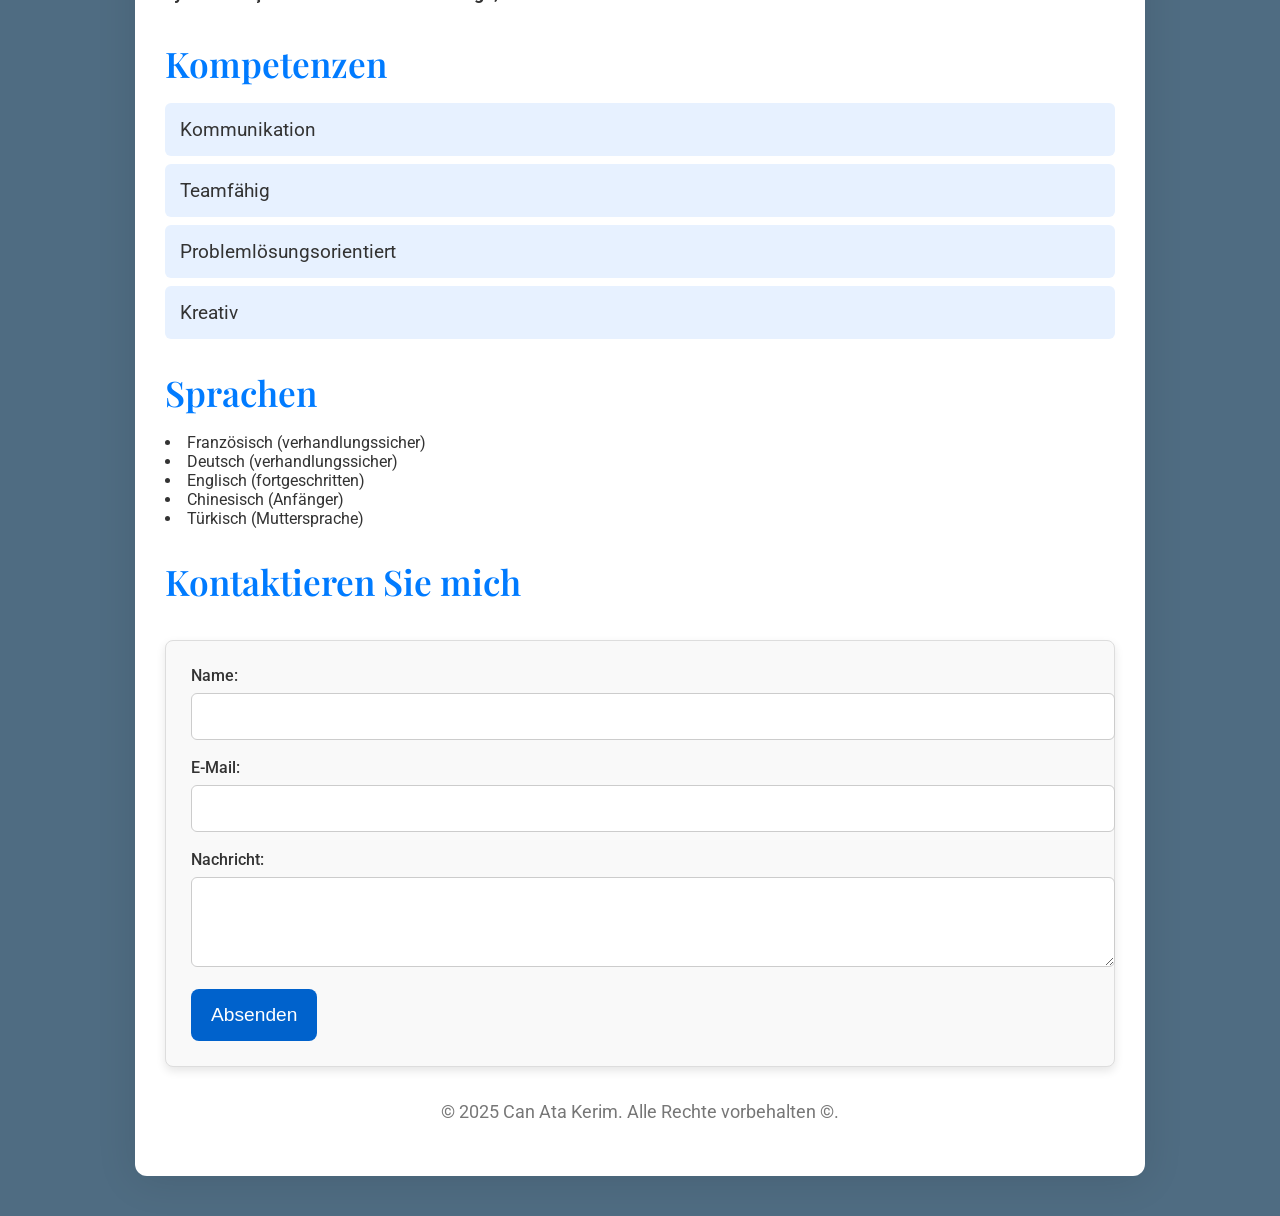
==== commit bdb057a7: "Update index.html" ====
--- a/index.html
+++ b/index.html
@@ -53,7 +53,7 @@
     <!-- Profil -->
     <h2 id="profil">Profil</h2>
     <p>
-      Neugieriger und kreativer Schüler, der sehr gut mit Menschen und Aufgaben umgehen kann. Ich interrissiere mich sehr für Technik, Handel, sowie Automobile und Luftmaschinen
+      Neugieriger und kreativer Schüler, der sehr gut mit Menschen und Aufgaben umgehen kann. Ich interressiere mich sehr für Technik, Handel, sowie Automobile und Luftmaschinen
     </p>
 
     <!-- Vidéo -->
--- a/styles.css
+++ b/styles.css
@@ -1,30 +1,41 @@
 /* styles.css */
 
 /* Importing fonts */
-@import url('https://fonts.googleapis.com/css2?family=Roboto:wght@400;500;700&family=Playfair+Display:wght@400;700&display=swap');
 
 /* Base body styling */
 body {
     font-family: 'Roboto', sans-serif;
     margin: 0;
     padding: 0;
-    background: url('https://www.toptal.com/designers/subtlepatterns/patterns/linen.png');
-    background-size: cover; /* L'image prend toute la taille de l'écran */
-    background-repeat: no-repeat; /* L'image ne se répète pas */
-    background-position: center center; /* L'image est centrée */
+    background-color: #4f6c82; /* Gris très clair */
     color: #333;
-}
+    animation: fadeInBody 2s ease-in-out;
+}
+
+@keyframes fadeInBody {
+    from {
+        opacity: 0;
+    }
+    to {
+        opacity: 1;
+    }
+}
+
 /* Navbar styles */
 nav {
-    background: #0062cc;  /* Darker blue for a more modern look */
-    padding: 12px 0;
+    background: rgba(0, 123, 255, 0.8);
+    padding: 10px 0;
     position: sticky;
     top: 0;
     z-index: 1000;
-    box-shadow: 0 4px 6px rgba(0, 0, 0, 0.1);  /* Soft shadow effect */
-}
-
-/* Navbar menu */
+    transition: background-color 0.5s ease-in-out, box-shadow 0.3s ease-in-out;
+}
+
+nav:hover {
+    background: rgba(0, 123, 255, 1);
+    box-shadow: 0 4px 10px rgba(0, 123, 255, 0.5);
+}
+
 .navbar {
     list-style: none;
     display: flex;
@@ -32,21 +43,19 @@
 }
 
 .navbar li {
-    margin: 0 20px;
+    margin: 0 15px;
 }
 
 .navbar a {
     color: white;
     text-decoration: none;
     font-weight: bold;
-    font-family: 'Roboto', sans-serif;
-    font-size: 1.1em;
-    transition: color 0.3s, transform 0.2s ease-in-out;
+    transition: color 0.3s, transform 0.3s ease;
 }
 
 .navbar a:hover {
-    color: #FFD700;  /* Gold hover effect */
-    transform: scale(1.1);  /* Slight scaling effect */
+    color: #FFD700;
+    transform: scale(1.1);
 }
 
 /* Main container */
@@ -59,6 +68,11 @@
     box-shadow: 0 4px 40px rgba(0, 0, 0, 0.1);  /* Larger shadow for depth */
     background-image: url('https://www.transparenttextures.com/patterns/diagonal-stripes.png'); /* Subtle background texture */
     background-color: #ffffff;
+    transition: box-shadow 0.3s ease;
+}
+
+.container:hover {
+    box-shadow: 0 8px 40px rgba(0, 0, 0, 0.3);
 }
 
 /* Main heading */
@@ -66,9 +80,9 @@
     color: #007BFF;  /* Primary blue color */
     margin-bottom: 15px;
     font-family: 'Playfair Display', serif;
-}
-
-/* Title h1 */
+    transition: transform 0.3s ease, color 0.3s ease;
+}
+
 h1 {
     font-size: 3em;
     font-weight: 700;
@@ -76,23 +90,21 @@
     padding-bottom: 8px;
 }
 
-/* Section headings h2 */
 h2 {
     font-size: 2.2em;
     margin-top: 30px;
     font-weight: 600;
     cursor: pointer;
-    transition: color 0.3s;
-}
-
-h2:hover {
-    color: #007BFF;
-}
-
-/* Subtitle h3 */
+}
+
 h3 {
     font-size: 1.6em;
     font-weight: 500;
+}
+
+h1:hover, h2:hover, h3:hover {
+    transform: scale(1.05);  /* Reduced scale effect */
+    color: #0056b3;
 }
 
 /* Paragraphs */
@@ -135,7 +147,7 @@
 
 .skills li:hover {
     background: #d0e7ff;
-    transform: scale(1.05);  /* Smooth scale effect on hover */
+    transform: scale(1.05);
 }
 
 /* Contact form styling */
@@ -171,12 +183,13 @@
     border-radius: 8px;
     cursor: pointer;
     font-size: 1.2em;
-    transition: background 0.3s, transform 0.2s ease;
+    transition: background 0.3s, transform 0.2s ease, box-shadow 0.3s ease;
 }
 
 .contact-form button:hover {
     background-color: #0056b3;
-    transform: scale(1.05);  /* Button hover scaling */
+    transform: scale(1.05);
+    box-shadow: 0 8px 20px rgba(0, 0, 0, 0.2);
 }
 
 /* Footer styles */
@@ -194,12 +207,13 @@
     margin-right: 20px;
     font-family: 'Roboto', sans-serif;
     font-size: 1.1em;
-    transition: color 0.3s;
+    transition: color 0.3s, transform 0.3s ease;
 }
 
 .links a:hover {
     color: #FFD700;
     text-decoration: underline;
+    transform: scale(1.1);
 }
 
 /* Hidden content */
@@ -284,3 +298,32 @@
 
 .cookie-consent button:hover {
     background-color: #0056b3;
+}
+
+/* Animation des titres */
+@keyframes titleFadeIn {
+    from {
+        opacity: 0;
+        transform: translateY(20px);
+    }
+    to {
+        opacity: 1;
+        transform: translateY(0);
+    }
+}
+
+h1, h2, h3 {
+    animation: titleFadeIn 1s ease-in-out;
+}
+
+/* Animation des sections au défilement */
+section {
+    opacity: 0;
+    transform: translateY(30px);
+    transition: opacity 0.7s ease, transform 0.7s ease;
+}
+
+section.visible {
+    opacity: 1;
+    transform: translateY(0);
+}
